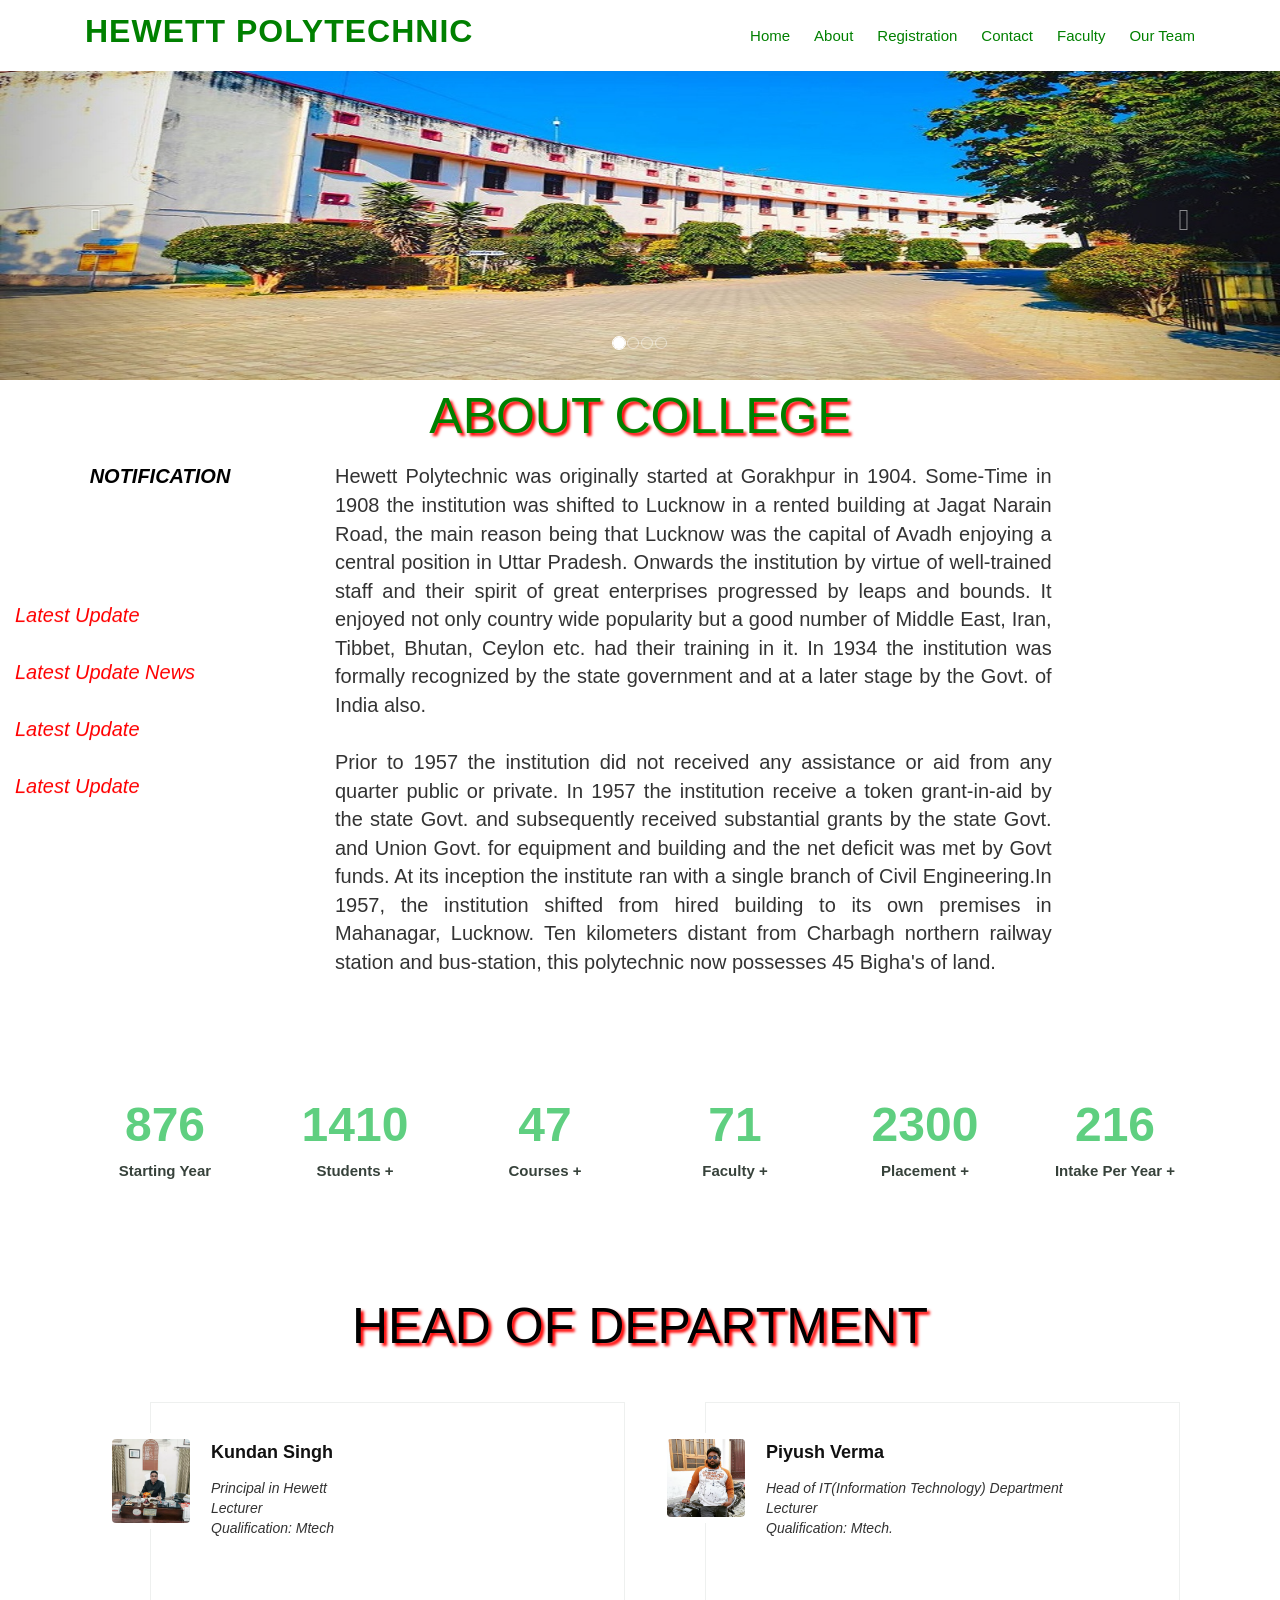
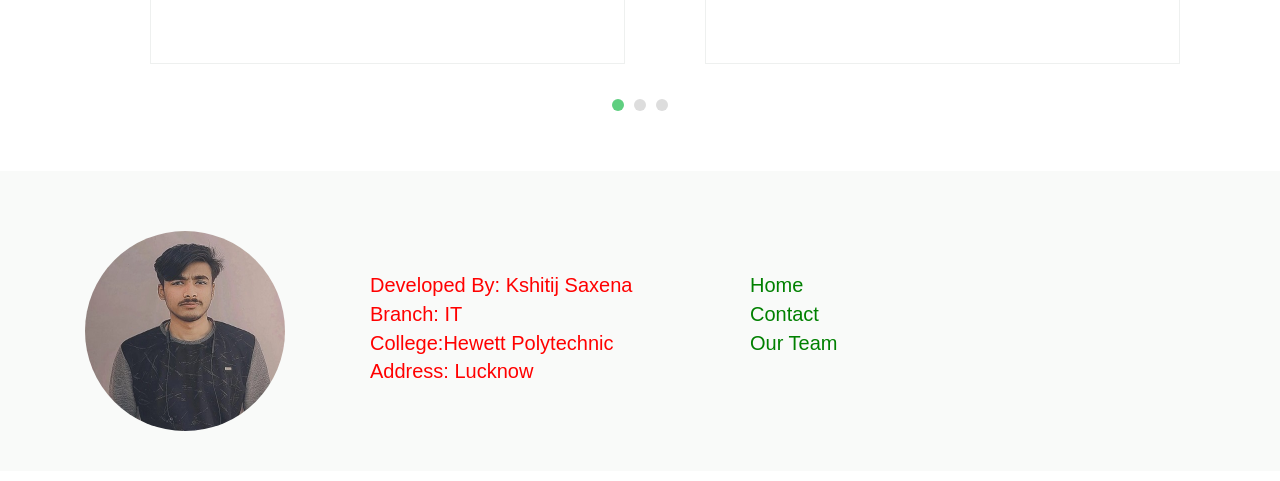
==== index.html @ b5ed18e4 "Rename Index.htm to index.html" ====
<html>
<head>
<link href="css/bootstrap.min.css" rel="stylesheet">
<link href="css/owl.carousel.min.css" rel="stylesheet">
<link href="css/aos.css" rel="stylesheet">
<link href="css/style.css" rel="stylesheet">
<link href="assets/vendor/icofont/icofont.min.css" rel="stylesheet">
<link href="boot3/bootstrap.min.css" rel="stylesheet">
<script src="boot3/jquery.js"></script>
<script src="boot3/bootstrap.min.js"></script>
<link href="boot3/font-awesome.min.css" rel="stylesheet">
</head>

<body>
<header id="header" class="fixed-top">
<div class="container d-flex">
<h1 class="logo mr-auto"><a href="#"> HEWETT POLYTECHNIC </a></h1>
<nav class="nav-menu d-none d-lg-block">
<ul>
<li><a href="Index.htm"> Home </a></li>
<li><a href="About.htm"> About </a></li>
<li><a href="Registration.htm"> Registration </a></li>
<li><a href="Contact.htm"> Contact </a></li>
<li><a href="Faculty.htm"> Faculty </a></li>
<li><a href="Our Team.html"> Our Team </a></li>
</ul>
</nav>
</div>
</header>

<section>
<div class="container-fluid">
<div class="row">
<div id="slide1" class="carousel slide" data-ride="carousel">
<ol class="carousel-indicators">
<li data-target="#slide1" data-slide-to="0" class="active"></li>
<li data-target="#slide1" data-slide-to="1"></li>
<li data-target="#slide1" data-slide-to="2"></li>
<li data-target="#slide1" data-slide-to="3	"></li>
</ol>
<div class="carousel-inner">
<div class="item active">
<img src="Slider/A.jpg" width="100%">
</div>
<div class="item">
<img src="Slider/HH.jpg" width="100%">
</div>

<div class="item">
<img src="Slider/CL.jpg" width="100%">
</div>
<div class="item">

<img src="Slider/CAD.jpg" width="100%">
</div>
</div>
<a class="left carousel-control" href="#slide1" role="button" data-slide="prev">
<span class="glyphicon glyphicon-chevron-left"></span>
<span class="sr-only"> Previous </span>
</a>
<a class="right carousel-control" href="#slide1" role="button" data-slide="next">
<span class="glyphicon glyphicon-chevron-right"></span>
<span class="sr-only"> Next </span>
</a>
</div>
</div>
<div class="row" style="">
<div class="col-md-4"></div>
<div class="col-md-4">
</div>
<div class="col-md-4"></div>
</div>

<p style="color:green; text-align:center; text-shadow:3px 3px 3px red; font-size:50px;">
ABOUT COLLEGE
</p>
<div class="row" style="min-height:500px">
<div class="col-md-3">
<p style="font-size:20px; color:black; text-align:center;">
<i><b>
NOTIFICATION
</b></i>
</p>
<marquee scrollamount="15" behaviour="alternate" direction="up" height="500px" onmouseover="stop()" onmouseout="start()">
<i style="font-size:20px; color:red;">Latest Update<br><br>Latest Update News<br><br>Latest Update<br><br>Latest Update</i>
</marquee>
</div>
<div class="col-md-7">
<p style="font-size:20px; text-align:justify;">
Hewett Polytechnic was originally started at Gorakhpur in 1904. Some-Time in 1908 the institution was shifted to Lucknow in a rented building at Jagat Narain Road, the main reason being that Lucknow was the capital of Avadh enjoying a central position in Uttar Pradesh. Onwards the institution by virtue of well-trained staff and their spirit of great enterprises progressed by leaps and bounds. It enjoyed not only country wide popularity but a good number of Middle East, Iran, Tibbet, Bhutan, Ceylon etc. had their training in it. In 1934 the institution was formally recognized by the state government and at a later stage by the Govt. of India also.
<br>
<br>
Prior to 1957 the institution did not received any assistance or aid from any quarter public or private. In 1957 the institution receive a token grant-in-aid by the state Govt. and subsequently received substantial grants by the state Govt. and Union Govt. for equipment and building and the net deficit was met by Govt funds. At its inception the institute ran with a single branch of Civil Engineering.In 1957, the institution shifted from hired building to its own premises in Mahanagar, Lucknow. Ten kilometers distant from Charbagh northern railway station and bus-station, this polytechnic now possesses 45 Bigha's of land.
<br>

</p>
</div>
</div>
</section>

<section id="counts" class="counts">
<div class="container">
<div class="row counters" data-aos="zoom-in">

<div class="col-md-2 text-center">
<span data-toggle="counter-up"> 1904 </span>
<p> Starting Year</p>
</div>

<div class="col-md-2 text-center">
<span data-toggle="counter-up"> 3000 </span>
<p> Students +</p>
</div>

<div class="col-md-2 text-center">
<span data-toggle="counter-up"> 100 </span>
<p> Courses +</p>
</div>

<div class="col-md-2 text-center">
<span data-toggle="counter-up"> 150 </span>
<p> Faculty +</p>
</div>

<div class="col-md-2 text-center">
<span data-toggle="counter-up"> 5000 </span>
<p> Placement +</p>
</div>

<div class="col-md-2 text-center">
<span data-toggle="counter-up"> 470 </span>
<p> Intake Per Year +</p>
</div>

</div>
</div>
</section>



<section id="testimonials" class="testimonials">

<p style="font-size:20px; color:black; text-align:center; text-shadow:3px 3px 3px red; font-size:50px;">
HEAD OF DEPARTMENT
</p>



<div class="container" data-aos="fade-up">
<div class="owl-carousel testimonials-carousel" data-aos="zoom-in">

<div class="testimonial-wrap">
<div class="testimonial-item">
<img src="Teachers/Principal.jpg" class="testimonial-img">
<h3> Kundan Singh </h3>
<p> 
Principal in Hewett
<br>
Lecturer
<br>
Qualification: Mtech
</p>
</div>
</div>

<div class="testimonial-wrap">
<div class="testimonial-item">
<img src="Teachers/Piyush.jpg" class="testimonial-img">
<h3> Piyush Verma </h3>
<p> 
Head of IT(Information Technology) Department
<br>
Lecturer
<br>
Qualification: Mtech.
</p>
</div>
</div>

<div class="testimonial-wrap">
<div class="testimonial-item">
<img src="Teachers/DN.jpg" class="testimonial-img">
<h3> Devki Nandan Shukla </h3>
<p>
Lecturer
<br>
Qualification: BTech and Mtech.
</p>
</div>
</div>

<div class="testimonial-wrap">
<div class="testimonial-item">
<img src="Teachers/Namita.jpg" class="testimonial-img">
<h3> Namita Pandey</h3>
<p>
Incharge of Computer lab.
<br>
Lecturer
<br>
Qualification: M.Tech and B.Tech.
</p>
</div>
</div>

<div class="testimonial-wrap">
<div class="testimonial-item">
<img src="Teachers/Sabrin.jpg" class="testimonial-img">
<h3> Sabrin Jahan</h3>
<p>
Lecturer
<br>
Qualification: M.Tech,B.Tech and Diploma.
</p>
</div>
</div>

</div>
</div>
</section>

<footer id="footer" data-aos="zoom-in">
<div class="footer-top">
<div class="container">
<div class="row">
<div class="col-md-3">
<img src="Team Images/Kshitij.jpg" height="200px" width="200px" style="border-radius:50%;">
</div>
<div class="col-md-4">
<br>
<br>
<p style="font-size:20px; color:red;">Developed By: Kshitij Saxena <br> Branch: IT <br> College:Hewett Polytechnic<br> Address: Lucknow 
</p>
</div>
<div class="col-md-2">
<br>
<br>
<a href="#" style="color:green; font-size:20px; text-decoration:none"> Home </a>
<br>
<a href="#" style="color:green; font-size:20px; text-decoration:none"> Contact </a>
<br>
<a href="#" style="color:green; font-size:20px; text-decoration:none"> Our Team </a>
<br>
</div>
<div class="col-md-3" style="margin-top:-40px">
<iframe src="https://www.google.com/maps/embed?pb=!1m18!1m12!1m3!1d3558.6017548002037!2d80.95965891504432!3d26.884391133139758!2m3!1f0!2f0!3f0!3m2!1i1024!2i768!4f13.1!3m3!1m2!1s0x399957d8b7c0a8e5%3A0x3e13a459b34665ca!2sHewett%20Polytechnic!5e0!3m2!1sen!2sin!4v1650565121871!5m2!1sen!2sin" width="100%" height="250px" style="border:0;" allowfullscreen="" loading="lazy" referrerpolicy="no-referrer-when-downgrade"></iframe>
</div>
</div>
</div>
</div>
</footer>



<div class="container d-flex">
<div class="row" style="min-height:10px">
</div>
</div>

<script src="js/jquery.min.js"></script>
<script src="js/jquery.waypoints.min.js"></script>
<script src="js/counterup.min.js"></script>
<script src="js/owl.carousel.min.js"></script>
<script src="js/aos.js"></script>
<script src="js/main.js"></script>
</body>
</html>
---- css/style.css ----
/**
* Template Name: Mentor - v2.1.0
* Template URL: https://bootstrapmade.com/mentor-free-education-bootstrap-theme/
* Author: BootstrapMade.com
* License: https://bootstrapmade.com/license/
*/

/*--------------------------------------------------------------
# General
--------------------------------------------------------------*/
body {
  font-family: "Open Sans", sans-serif;
  color: #444444;
}

a {
  color: green;
}

a:hover {
  color: #86db9f;
  text-decoration: none;
}

h1, h2, h3, h4, h5, h6 {
  font-family: "Raleway", sans-serif;
}

/*--------------------------------------------------------------
# Back to top button
--------------------------------------------------------------*/
.back-to-top {
  position: fixed;
  display: none;
  right: 15px;
  bottom: 15px;
  z-index: 99999;
}

.back-to-top i {
  display: flex;
  align-items: center;
  justify-content: center;
  font-size: 24px;
  width: 40px;
  height: 40px;
  border-radius: 50px;
  background: #5fcf80;
  color: #fff;
  transition: all 0.4s;
}

.back-to-top i:hover {
  background: #3ac162;
  color: #fff;
}

/*--------------------------------------------------------------
# Preloader
--------------------------------------------------------------*/
#preloader {
  position: fixed;
  top: 0;
  left: 0;
  right: 0;
  bottom: 0;
  z-index: 9999;
  overflow: hidden;
  background: #fff;
}

#preloader:before {
  content: "";
  position: fixed;
  top: calc(50% - 30px);
  left: calc(50% - 30px);
  border: 6px solid #5fcf80;
  border-top-color: #fff;
  border-bottom-color: #fff;
  border-radius: 50%;
  width: 60px;
  height: 60px;
  -webkit-animation: animate-preloader 1s linear infinite;
  animation: animate-preloader 1s linear infinite;
}

@-webkit-keyframes animate-preloader {
  0% {
    transform: rotate(0deg);
  }
  100% {
    transform: rotate(360deg);
  }
}

@keyframes animate-preloader {
  0% {
    transform: rotate(0deg);
  }
  100% {
    transform: rotate(360deg);
  }
}

/*--------------------------------------------------------------
# Disable aos animation delay on mobile devices
--------------------------------------------------------------*/
@media screen and (max-width: 768px) {
  [data-aos-delay] {
    transition-delay: 0 !important;
  }
}

/*--------------------------------------------------------------
# Header
--------------------------------------------------------------*/
#header {
  background: #fff;
  transition: all 0.5s;
  z-index: 997;
  padding: 15px 0;
  box-shadow: 0px 0 18px rgba(55, 66, 59, 0.08);
}

#header .logo {
  font-size: 32px;
  margin: 0;
  padding: 0;
  line-height: 1;
  font-weight: 600;
  letter-spacing: 1px;
  text-transform: uppercase;
  font-family: "Poppins", sans-serif;
}

#header .logo a {
  color: green;
}

#header .logo img {
  max-height: 40px;
}

@media (max-width: 992px) {
  #header .logo {
    font-size: 28px;
  }
}

/*--------------------------------------------------------------
# Navigation Menu
--------------------------------------------------------------*/
/* Desktop Navigation */
.nav-menu ul {
  margin: 0;
  padding: 0;
  list-style: none;
}

.nav-menu > ul {
  display: flex;
}

.nav-menu > ul > li {
  position: relative;
  white-space: nowrap;
  padding: 10px 0 10px 24px;
}

.nav-menu a {
  display: block;
  position: relative;
  color: green;
  transition: 0.3s;
  font-size: 15px;
  font-family: "Poppins", sans-serif;
  font-weight: 500;
}

.nav-menu a:hover, .nav-menu .active > a, .nav-menu li:hover > a {
  color: #5fcf80;
}

.nav-menu .drop-down ul {
  display: block;
  position: absolute;
  left: 24px;
  top: calc(100% + 30px);
  z-index: 99;
  opacity: 0;
  visibility: hidden;
  padding: 10px 0;
  background: #fff;
  box-shadow: 0px 0px 30px rgba(127, 137, 161, 0.25);
  transition: 0.3s;
  border-radius: 4px;
}

.nav-menu .drop-down:hover > ul {
  opacity: 1;
  top: 100%;
  visibility: visible;
}

.nav-menu .drop-down li {
  min-width: 180px;
  position: relative;
}

.nav-menu .drop-down ul a {
  padding: 10px 20px;
  font-size: 14px;
  font-weight: 500;
  text-transform: none;
  color: #37423b;
}

.nav-menu .drop-down ul a:hover, .nav-menu .drop-down ul .active > a, .nav-menu .drop-down ul li:hover > a {
  color: #5fcf80;
}

.nav-menu .drop-down > a:after {
  content: "\ea99";
  font-family: IcoFont;
  padding-left: 5px;
}

.nav-menu .drop-down .drop-down ul {
  top: 0;
  left: calc(100% - 30px);
}

.nav-menu .drop-down .drop-down:hover > ul {
  opacity: 1;
  top: 0;
  left: 100%;
}

.nav-menu .drop-down .drop-down > a {
  padding-right: 35px;
}

.nav-menu .drop-down .drop-down > a:after {
  content: "\eaa0";
  font-family: IcoFont;
  position: absolute;
  right: 15px;
}

@media (max-width: 1366px) {
  .nav-menu .drop-down .drop-down ul {
    left: -90%;
  }
  .nav-menu .drop-down .drop-down:hover > ul {
    left: -100%;
  }
  .nav-menu .drop-down .drop-down > a:after {
    content: "\ea9d";
  }
}

/* Get Startet Button */
.get-started-btn {
  margin-left: 22px;
  background: #5fcf80;
  color: #fff;
  border-radius: 50px;
  padding: 8px 25px;
  white-space: nowrap;
  transition: 0.3s;
  font-size: 14px;
  display: inline-block;
}

.get-started-btn:hover {
  background: #3ac162;
  color: #fff;
}

@media (max-width: 768px) {
  .get-started-btn {
    margin: 0 48px 0 0;
    padding: 6px 18px;
  }
}

/* Mobile Navigation */
.mobile-nav-toggle {
  position: fixed;
  top: 17px;
  right: 15px;
  z-index: 9998;
  border: 0;
  background: none;
  font-size: 24px;
  transition: all 0.4s;
  outline: none !important;
  line-height: 1;
  cursor: pointer;
  text-align: right;
}

.mobile-nav-toggle i {
  color: #37423b;
}

.mobile-nav {
  position: fixed;
  top: 55px;
  right: 15px;
  bottom: 15px;
  left: 15px;
  z-index: 9999;
  overflow-y: auto;
  background: #fff;
  transition: ease-in-out 0.2s;
  opacity: 0;
  visibility: hidden;
  border-radius: 10px;
  padding: 10px 0;
}

.mobile-nav * {
  margin: 0;
  padding: 0;
  list-style: none;
}

.mobile-nav a {
  display: block;
  position: relative;
  color: #37423b;
  padding: 10px 20px;
  font-weight: 500;
  outline: none;
}

.mobile-nav a:hover, .mobile-nav .active > a, .mobile-nav li:hover > a {
  color: #5fcf80;
  text-decoration: none;
}

.mobile-nav .drop-down > a:after {
  content: "\ea99";
  font-family: IcoFont;
  padding-left: 10px;
  position: absolute;
  right: 15px;
}

.mobile-nav .active.drop-down > a:after {
  content: "\eaa1";
}

.mobile-nav .drop-down > a {
  padding-right: 35px;
}

.mobile-nav .drop-down ul {
  display: none;
  overflow: hidden;
}

.mobile-nav .drop-down li {
  padding-left: 20px;
}

.mobile-nav-overly {
  width: 100%;
  height: 100%;
  z-index: 9997;
  top: 0;
  left: 0;
  position: fixed;
  background: rgba(32, 38, 34, 0.6);
  overflow: hidden;
  display: none;
  transition: ease-in-out 0.2s;
}

.mobile-nav-active {
  overflow: hidden;
}

.mobile-nav-active .mobile-nav {
  opacity: 1;
  visibility: visible;
}

.mobile-nav-active .mobile-nav-toggle i {
  color: #fff;
}

/*--------------------------------------------------------------
# Hero Section
--------------------------------------------------------------*/
#hero {
  width: 100%;
  height: 80vh;
  background: url("../img/hero-bg.jpg") top center;
  background-size: cover;
  position: relative;
}

#hero:before {
  content: "";
  background: rgba(0, 0, 0, 0.4);
  position: absolute;
  bottom: 0;
  top: 0;
  left: 0;
  right: 0;
}

#hero .container {
  padding-top: 72px;
}

@media (max-width: 992px) {
  #hero .container {
    padding-top: 62px;
  }
}

#hero h1 {
  margin: 0;
  font-size: 48px;
  font-weight: 700;
  line-height: 56px;
  color: #fff;
  font-family: "Poppins", sans-serif;
}

#hero h2 {
  color: #eee;
  margin: 10px 0 0 0;
  font-size: 24px;
}

#hero .btn-get-started {
  font-family: "Raleway", sans-serif;
  font-weight: 500;
  font-size: 15px;
  letter-spacing: 1px;
  display: inline-block;
  padding: 10px 35px;
  border-radius: 50px;
  transition: 0.5s;
  margin-top: 30px;
  border: 2px solid #fff;
  color: #fff;
}

#hero .btn-get-started:hover {
  background: #5fcf80;
  border: 2px solid #5fcf80;
}

@media (min-width: 1024px) {
  #hero {
    background-attachment: fixed;
  }
}

@media (max-width: 768px) {
  #hero {
    height: 100vh;
  }
  #hero h1 {
    font-size: 28px;
    line-height: 36px;
  }
  #hero h2 {
    font-size: 18px;
    line-height: 24px;
  }
}

/*--------------------------------------------------------------
# Sections General
--------------------------------------------------------------*/
section {
  padding: 60px 0;
  overflow: hidden;
}

.section-bg {
  background-color: #f6f7f6;
}

.section-title {
  padding-bottom: 40px;
}

.section-title h2 {
  font-size: 14px;
  font-weight: 500;
  padding: 0;
  line-height: 1px;
  margin: 0 0 5px 0;
  letter-spacing: 2px;
  text-transform: uppercase;
  color: #aaaaaa;
  font-family: "Poppins", sans-serif;
}

.section-title h2::after {
  content: "";
  width: 120px;
  height: 1px;
  display: inline-block;
  background: #9ae1af;
  margin: 4px 10px;
}

.section-title p {
  margin: 0;
  margin: 0;
  font-size: 36px;
  font-weight: 700;
  text-transform: uppercase;
  font-family: "Poppins", sans-serif;
  color: #37423b;
}

.breadcrumbs {
  margin-top: 73px;
  text-align: center;
  background: #5fcf80;
  padding: 30px 0;
  color: #fff;
}

@media (max-width: 992px) {
  .breadcrumbs {
    margin-top: 63px;
  }
}

.breadcrumbs h2 {
  font-size: 32px;
  font-weight: 500;
}

.breadcrumbs p {
  font-size: 14px;
  margin-bottom: 0;
}

/*--------------------------------------------------------------
# About
--------------------------------------------------------------*/
.about .content h3 {
  font-weight: 600;
  font-size: 26px;
}

.about .content ul {
  list-style: none;
  padding: 0;
}

.about .content ul li {
  padding-bottom: 10px;
}

.about .content ul i {
  font-size: 20px;
  padding-right: 4px;
  color: #5fcf80;
}

.about .content .learn-more-btn {
  background: #5fcf80;
  color: #fff;
  border-radius: 50px;
  padding: 8px 25px 9px 25px;
  white-space: nowrap;
  transition: 0.3s;
  font-size: 14px;
  display: inline-block;
}

.about .content .learn-more-btn:hover {
  background: #3ac162;
  color: #fff;
}

@media (max-width: 768px) {
  .about .content .learn-more-btn {
    margin: 0 48px 0 0;
    padding: 6px 18px;
  }
}

/*--------------------------------------------------------------
# Counts
--------------------------------------------------------------*/
.counts {
  padding: 30px 0;
}

.counts .counters span {
  font-size: 48px;
  display: block;
  color: #5fcf80;
  font-weight: 700;
}

.counts .counters p {
  padding: 0;
  margin: 0 0 20px 0;
  font-family: "Raleway", sans-serif;
  font-size: 15px;
  font-weight: 600;
  color: #37423b;
}

/*--------------------------------------------------------------
# Why Us
--------------------------------------------------------------*/
.why-us .content {
  padding: 30px;
  background: #5fcf80;
  border-radius: 4px;
  color: #fff;
}

.why-us .content h3 {
  font-weight: 700;
  font-size: 34px;
  margin-bottom: 30px;
}

.why-us .content p {
  margin-bottom: 30px;
}

.why-us .content .more-btn {
  display: inline-block;
  background: rgba(255, 255, 255, 0.2);
  padding: 6px 30px 8px 30px;
  color: #fff;
  border-radius: 50px;
  transition: all ease-in-out 0.4s;
}

.why-us .content .more-btn i {
  font-size: 14px;
}

.why-us .content .more-btn:hover {
  color: #5fcf80;
  background: #fff;
}

.why-us .icon-boxes .icon-box {
  text-align: center;
  background: #fff;
  padding: 40px 30px;
  width: 100%;
  border: 1px solid #eef0ef;
}

.why-us .icon-boxes .icon-box i {
  font-size: 32px;
  padding: 18px;
  color: #5fcf80;
  margin-bottom: 30px;
  background: #ecf9f0;
  border-radius: 50px;
}

.why-us .icon-boxes .icon-box h4 {
  font-size: 20px;
  font-weight: 700;
  margin: 0 0 30px 0;
}

.why-us .icon-boxes .icon-box p {
  font-size: 15px;
  color: #848484;
}

/*--------------------------------------------------------------
# Features
--------------------------------------------------------------*/
.features {
  padding-top: 0px;
}

.features .icon-box {
  display: flex;
  align-items: center;
  padding: 20px;
  transition: 0.3s;
  border: 1px solid #eef0ef;
}

.features .icon-box i {
  font-size: 32px;
  padding-right: 10px;
  line-height: 1;
}

.features .icon-box h3 {
  font-weight: 700;
  margin: 0;
  padding: 0;
  line-height: 1;
  font-size: 16px;
}

.features .icon-box h3 a {
  color: #37423b;
  transition: 0.3s;
}

.features .icon-box:hover {
  border-color: #5fcf80;
}

.features .icon-box:hover h3 a {
  color: #5fcf80;
}

/*--------------------------------------------------------------
# Courses
--------------------------------------------------------------*/
.courses .course-item {
  border-radius: 5px;
  border: 1px solid #eef0ef;
}

.courses .course-content {
  padding: 15px;
}

.courses .course-content h3 {
  font-weight: 700;
  font-size: 20px;
}

.courses .course-content h3 a {
  color: #37423b;
  transition: 0.3s;
}

.courses .course-content h3 a:hover {
  color: #5fcf80;
}

.courses .course-content p {
  font-size: 14px;
  color: #777777;
}

.courses .course-content h4 {
  font-size: 14px;
  background: #5fcf80;
  padding: 7px 14px;
  color: #fff;
  margin: 0;
}

.courses .course-content .price {
  margin: 0;
  font-weight: 700;
  font-size: 18px;
  color: #37423b;
}

.courses .trainer {
  padding-top: 15px;
  border-top: 1px solid #eef0ef;
}

.courses .trainer .trainer-profile img {
  max-width: 50px;
  border-radius: 50px;
}

.courses .trainer .trainer-profile span {
  padding-left: 10px;
  font-weight: 600;
  font-size: 16px;
  color: #5a6c60;
}

.courses .trainer .trainer-rank {
  font-size: 18px;
  color: #657a6d;
}

/*--------------------------------------------------------------
# Trainers
--------------------------------------------------------------*/
.trainers .member {
  text-align: center;
  margin-bottom: 20px;
  background: #fff;
  border: 1px solid #eef0ef;
}

.trainers .member img {
  margin: -1px -1px 30px -1px;
}

.trainers .member .member-content {
  padding: 0 20px 30px 20px;
}

.trainers .member h4 {
  font-weight: 700;
  margin-bottom: 2px;
  font-size: 18px;
}

.trainers .member span {
  font-style: italic;
  display: block;
  font-size: 13px;
}

.trainers .member p {
  padding-top: 10px;
  font-size: 14px;
  font-style: italic;
  color: #aaaaaa;
}

.trainers .member .social {
  margin-top: 15px;
}

.trainers .member .social a {
  color: #7e9486;
  transition: 0.3s;
}

.trainers .member .social a:hover {
  color: #5fcf80;
}

.trainers .member .social i {
  font-size: 18px;
  margin: 0 2px;
}

/*--------------------------------------------------------------
# Testimonials
--------------------------------------------------------------*/
.testimonials .testimonial-wrap {
  padding-left: 50px;
}

.testimonials .testimonial-item {
  box-sizing: content-box;
  padding: 30px 30px 30px 60px;
  margin: 30px 15px;
  min-height: 200px;
  border: 1px solid #eef0ef;
  position: relative;
  background: #fff;
}

.testimonials .testimonial-item .testimonial-img {
  width: 90px;
  border-radius: 10px;
  border: 6px solid #fff;
  position: absolute;
  left: -45px;
}

.testimonials .testimonial-item h3 {
  font-size: 18px;
  font-weight: bold;
  margin: 10px 0 5px 0;
  color: #111;
}

.testimonials .testimonial-item h4 {
  font-size: 14px;
  color: #999;
  margin: 0;
}

.testimonials .testimonial-item .quote-icon-left, .testimonials .testimonial-item .quote-icon-right {
  color: #c1ecce;
  font-size: 26px;
}

.testimonials .testimonial-item .quote-icon-left {
  display: inline-block;
  left: -5px;
  position: relative;
}

.testimonials .testimonial-item .quote-icon-right {
  display: inline-block;
  right: -5px;
  position: relative;
  top: 10px;
}

.testimonials .testimonial-item p {
  font-style: italic;
  margin: 15px auto 15px auto;
}

.testimonials .owl-nav, .testimonials .owl-dots {
  margin-top: 5px;
  text-align: center;
}

.testimonials .owl-dot {
  display: inline-block;
  margin: 0 5px;
  width: 12px;
  height: 12px;
  border-radius: 50%;
  background-color: #ddd !important;
}

.testimonials .owl-dot.active {
  background-color: #5fcf80 !important;
}

@media (max-width: 767px) {
  .testimonials .testimonial-wrap {
    padding-left: 0;
  }
  .testimonials .testimonial-item {
    padding: 30px;
    margin: 15px;
  }
  .testimonials .testimonial-item .testimonial-img {
    position: static;
    left: auto;
  }
}

/*--------------------------------------------------------------
# Cource Details
--------------------------------------------------------------*/
.course-details h3 {
  font-size: 24px;
  margin: 30px 0 15px 0;
  font-weight: 700;
  position: relative;
  padding-bottom: 10px;
}

.course-details h3:before {
  content: '';
  position: absolute;
  display: block;
  width: 100%;
  height: 1px;
  background: #eef0ef;
  bottom: 0;
  left: 0;
}

.course-details h3:after {
  content: '';
  position: absolute;
  display: block;
  width: 60px;
  height: 1px;
  background: #5fcf80;
  bottom: 0;
  left: 0;
}

.course-details .course-info {
  background: #f6f7f6;
  padding: 10px 15px;
  margin-bottom: 15px;
}

.course-details .course-info h5 {
  font-weight: 400;
  font-size: 16px;
  margin: 0;
  font-family: "Poppins", sans-serif;
}

.course-details .course-info p {
  margin: 0;
  font-weight: 600;
}

.course-details .course-info a {
  color: #657a6d;
}

/*--------------------------------------------------------------
# Cource Details Tabs
--------------------------------------------------------------*/
.cource-details-tabs {
  overflow: hidden;
  padding-top: 0;
}

.cource-details-tabs .nav-tabs {
  border: 0;
}

.cource-details-tabs .nav-link {
  border: 0;
  padding: 12px 15px 12px 0;
  transition: 0.3s;
  color: #37423b;
  border-radius: 0;
  border-right: 2px solid #e2e7e4;
  font-weight: 600;
  font-size: 15px;
}

.cource-details-tabs .nav-link:hover {
  color: #5fcf80;
}

.cource-details-tabs .nav-link.active {
  color: #5fcf80;
  border-color: #5fcf80;
}

.cource-details-tabs .tab-pane.active {
  -webkit-animation: fadeIn 0.5s ease-out;
  animation: fadeIn 0.5s ease-out;
}

.cource-details-tabs .details h3 {
  font-size: 26px;
  font-weight: 600;
  margin-bottom: 20px;
  color: #37423b;
}

.cource-details-tabs .details p {
  color: #777777;
}

.cource-details-tabs .details p:last-child {
  margin-bottom: 0;
}

@media (max-width: 992px) {
  .cource-details-tabs .nav-link {
    border: 0;
    padding: 15px;
  }
  .cource-details-tabs .nav-link.active {
    color: #fff;
    background: #5fcf80;
  }
}

/*--------------------------------------------------------------
# Events
--------------------------------------------------------------*/
.events .card {
  border: 0;
  padding: 0 30px;
  margin-bottom: 60px;
  position: relative;
}

.events .card-img {
  width: calc(100% + 60px);
  margin-left: -30px;
  overflow: hidden;
  z-index: 9;
  border-radius: 0;
}

.events .card-img img {
  max-width: 100%;
  transition: all 0.3s ease-in-out;
}

.events .card-body {
  z-index: 10;
  background: #fff;
  border-top: 4px solid #fff;
  padding: 30px;
  box-shadow: 0px 2px 15px rgba(0, 0, 0, 0.1);
  margin-top: -60px;
  transition: 0.3s;
}

.events .card-title {
  font-weight: 700;
  text-align: center;
  margin-bottom: 20px;
}

.events .card-title a {
  color: #37423b;
  transition: 0.3s;
}

.events .card-text {
  color: #5e5e5e;
}

.events .read-more a {
  color: #777777;
  text-transform: uppercase;
  font-weight: 600;
  font-size: 12px;
  transition: 0.3s;
}

.events .read-more a:hover {
  color: #5fcf80;
}

.events .card:hover img {
  transform: scale(1.1);
}

.events .card:hover .card-body {
  border-color: #5fcf80;
}

.events .card:hover .card-body .card-title a {
  color: #5fcf80;
}

/*--------------------------------------------------------------
# Pricing
--------------------------------------------------------------*/
.pricing .box {
  padding: 20px;
  background: #fff;
  text-align: center;
  border: 1px solid #eef0ef;
  border-radius: 0;
  position: relative;
  overflow: hidden;
}

.pricing h3 {
  font-weight: 400;
  margin: -20px -20px 20px -20px;
  padding: 20px 15px;
  font-size: 16px;
  font-weight: 600;
  color: #777777;
  background: #f8f8f8;
}

.pricing h4 {
  font-size: 36px;
  color: #5fcf80;
  font-weight: 600;
  font-family: "Poppins", sans-serif;
  margin-bottom: 20px;
}

.pricing h4 sup {
  font-size: 20px;
  top: -15px;
  left: -3px;
}

.pricing h4 span {
  color: #bababa;
  font-size: 16px;
  font-weight: 300;
}

.pricing ul {
  padding: 0;
  list-style: none;
  color: #444444;
  text-align: center;
  line-height: 20px;
  font-size: 14px;
}

.pricing ul li {
  padding-bottom: 16px;
}

.pricing ul i {
  color: #5fcf80;
  font-size: 18px;
  padding-right: 4px;
}

.pricing ul .na {
  color: #ccc;
  text-decoration: line-through;
}

.pricing .btn-wrap {
  margin: 20px -20px -20px -20px;
  padding: 20px 15px;
  background: #f8f8f8;
  text-align: center;
}

.pricing .btn-buy {
  background: #5fcf80;
  display: inline-block;
  padding: 8px 35px;
  border-radius: 50px;
  color: #fff;
  transition: none;
  font-size: 14px;
  font-weight: 400;
  font-family: "Raleway", sans-serif;
  font-weight: 600;
  transition: 0.3s;
}

.pricing .btn-buy:hover {
  background: #3ac162;
}

.pricing .featured h3 {
  color: #fff;
  background: #5fcf80;
}

.pricing .advanced {
  width: 200px;
  position: absolute;
  top: 18px;
  right: -68px;
  transform: rotate(45deg);
  z-index: 1;
  font-size: 14px;
  padding: 1px 0 3px 0;
  background: #5fcf80;
  color: #fff;
}

/*--------------------------------------------------------------
# Contact
--------------------------------------------------------------*/
.contact {
  padding-top: 5px;
}

.contact .info {
  width: 100%;
  background: #fff;
}

.contact .info i {
  font-size: 20px;
  color: #5fcf80;
  float: left;
  width: 44px;
  height: 44px;
  background: #ecf9f0;
  display: flex;
  justify-content: center;
  align-items: center;
  border-radius: 50px;
  transition: all 0.3s ease-in-out;
}

.contact .info h4 {
  padding: 0 0 0 60px;
  font-size: 22px;
  font-weight: 600;
  margin-bottom: 5px;
  color: #37423b;
}

.contact .info p {
  padding: 0 0 0 60px;
  margin-bottom: 0;
  font-size: 14px;
  color: #657a6d;
}

.contact .info .email, .contact .info .phone {
  margin-top: 40px;
}

.contact .info .email:hover i, .contact .info .address:hover i, .contact .info .phone:hover i {
  background: #5fcf80;
  color: #fff;
}

.contact .php-email-form {
  width: 100%;
  background: #fff;
}

.contact .php-email-form .form-group {
  padding-bottom: 8px;
}

.contact .php-email-form .validate {
  display: none;
  color: red;
  margin: 0 0 15px 0;
  font-weight: 400;
  font-size: 13px;
}

.contact .php-email-form .error-message {
  display: none;
  color: #fff;
  background: #ed3c0d;
  text-align: left;
  padding: 15px;
  font-weight: 600;
}

.contact .php-email-form .error-message br + br {
  margin-top: 25px;
}

.contact .php-email-form .sent-message {
  display: none;
  color: #fff;
  background: #18d26e;
  text-align: center;
  padding: 15px;
  font-weight: 600;
}

.contact .php-email-form .loading {
  display: none;
  background: #fff;
  text-align: center;
  padding: 15px;
}

.contact .php-email-form .loading:before {
  content: "";
  display: inline-block;
  border-radius: 50%;
  width: 24px;
  height: 24px;
  margin: 0 10px -6px 0;
  border: 3px solid #18d26e;
  border-top-color: #eee;
  -webkit-animation: animate-loading 1s linear infinite;
  animation: animate-loading 1s linear infinite;
}

.contact .php-email-form input, .contact .php-email-form textarea {
  border-radius: 4px;
  box-shadow: none;
  font-size: 14px;
}

.contact .php-email-form input:focus, .contact .php-email-form textarea:focus {
  border-color: #5fcf80;
}

.contact .php-email-form input {
  height: 44px;
}

.contact .php-email-form textarea {
  padding: 10px 12px;
}

.contact .php-email-form button[type="submit"] {
  background: #5fcf80;
  border: 0;
  padding: 10px 35px;
  color: #fff;
  transition: 0.4s;
  border-radius: 50px;
}

.contact .php-email-form button[type="submit"]:hover {
  background: #3ac162;
}

@-webkit-keyframes animate-loading {
  0% {
    transform: rotate(0deg);
  }
  100% {
    transform: rotate(360deg);
  }
}

@keyframes animate-loading {
  0% {
    transform: rotate(0deg);
  }
  100% {
    transform: rotate(360deg);
  }
}

/*--------------------------------------------------------------
# Footer
--------------------------------------------------------------*/
#footer {
  color: #37423b;
  font-size: 14px;
  background: #eef0ef;
}

#footer .footer-top {
  padding: 60px 0 30px 0;
  background: #f9faf9;
}

#footer .footer-top .footer-contact {
  margin-bottom: 30px;
}

#footer .footer-top .footer-contact h4 {
  font-size: 22px;
  margin: 0 0 30px 0;
  padding: 2px 0 2px 0;
  line-height: 1;
  font-weight: 700;
}

#footer .footer-top .footer-contact p {
  font-size: 14px;
  line-height: 24px;
  margin-bottom: 0;
  font-family: "Raleway", sans-serif;
  color: #777777;
}

#footer .footer-top h4 {
  font-size: 16px;
  font-weight: bold;
  color: #444444;
  position: relative;
  padding-bottom: 12px;
}

#footer .footer-top .footer-links {
  margin-bottom: 30px;
}

#footer .footer-top .footer-links ul {
  list-style: none;
  padding: 0;
  margin: 0;
}

#footer .footer-top .footer-links ul i {
  padding-right: 2px;
  color: #5fcf80;
  font-size: 18px;
  line-height: 1;
}

#footer .footer-top .footer-links ul li {
  padding: 10px 0;
  display: flex;
  align-items: center;
}

#footer .footer-top .footer-links ul li:first-child {
  padding-top: 0;
}

#footer .footer-top .footer-links ul a {
  color: #777777;
  transition: 0.3s;
  display: inline-block;
  line-height: 1;
}

#footer .footer-top .footer-links ul a:hover {
  text-decoration: none;
  color: #5fcf80;
}

#footer .footer-newsletter {
  font-size: 15px;
}

#footer .footer-newsletter h4 {
  font-size: 16px;
  font-weight: bold;
  color: #444444;
  position: relative;
  padding-bottom: 12px;
}

#footer .footer-newsletter form {
  margin-top: 30px;
  background: #fff;
  padding: 6px 10px;
  position: relative;
  border-radius: 50px;
  text-align: left;
  border: 1px solid #e0e5e2;
}

#footer .footer-newsletter form input[type="email"] {
  border: 0;
  padding: 4px 8px;
  width: calc(100% - 100px);
}

#footer .footer-newsletter form input[type="submit"] {
  position: absolute;
  top: -1px;
  right: -1px;
  bottom: -1px;
  border: 0;
  background: none;
  font-size: 16px;
  padding: 0 20px 2px 20px;
  background: #5fcf80;
  color: #fff;
  transition: 0.3s;
  border-radius: 50px;
  box-shadow: 0px 2px 15px rgba(0, 0, 0, 0.1);
}

#footer .footer-newsletter form input[type="submit"]:hover {
  background: #3ac162;
}

#footer .credits {
  padding-top: 5px;
  font-size: 13px;
}

#footer .credits a {
  color: #3ac162;
  transition: 0.3s;
}

#footer .credits a:hover {
  color: #5fcf80;
}

#footer .social-links a {
  font-size: 18px;
  display: inline-block;
  background: #5fcf80;
  color: #fff;
  line-height: 1;
  padding: 8px 0;
  margin-right: 4px;
  border-radius: 50%;
  text-align: center;
  width: 36px;
  height: 36px;
  transition: 0.3s;
}

#footer .social-links a:hover {
  background: #3ac162;
  color: #fff;
  text-decoration: none;
}
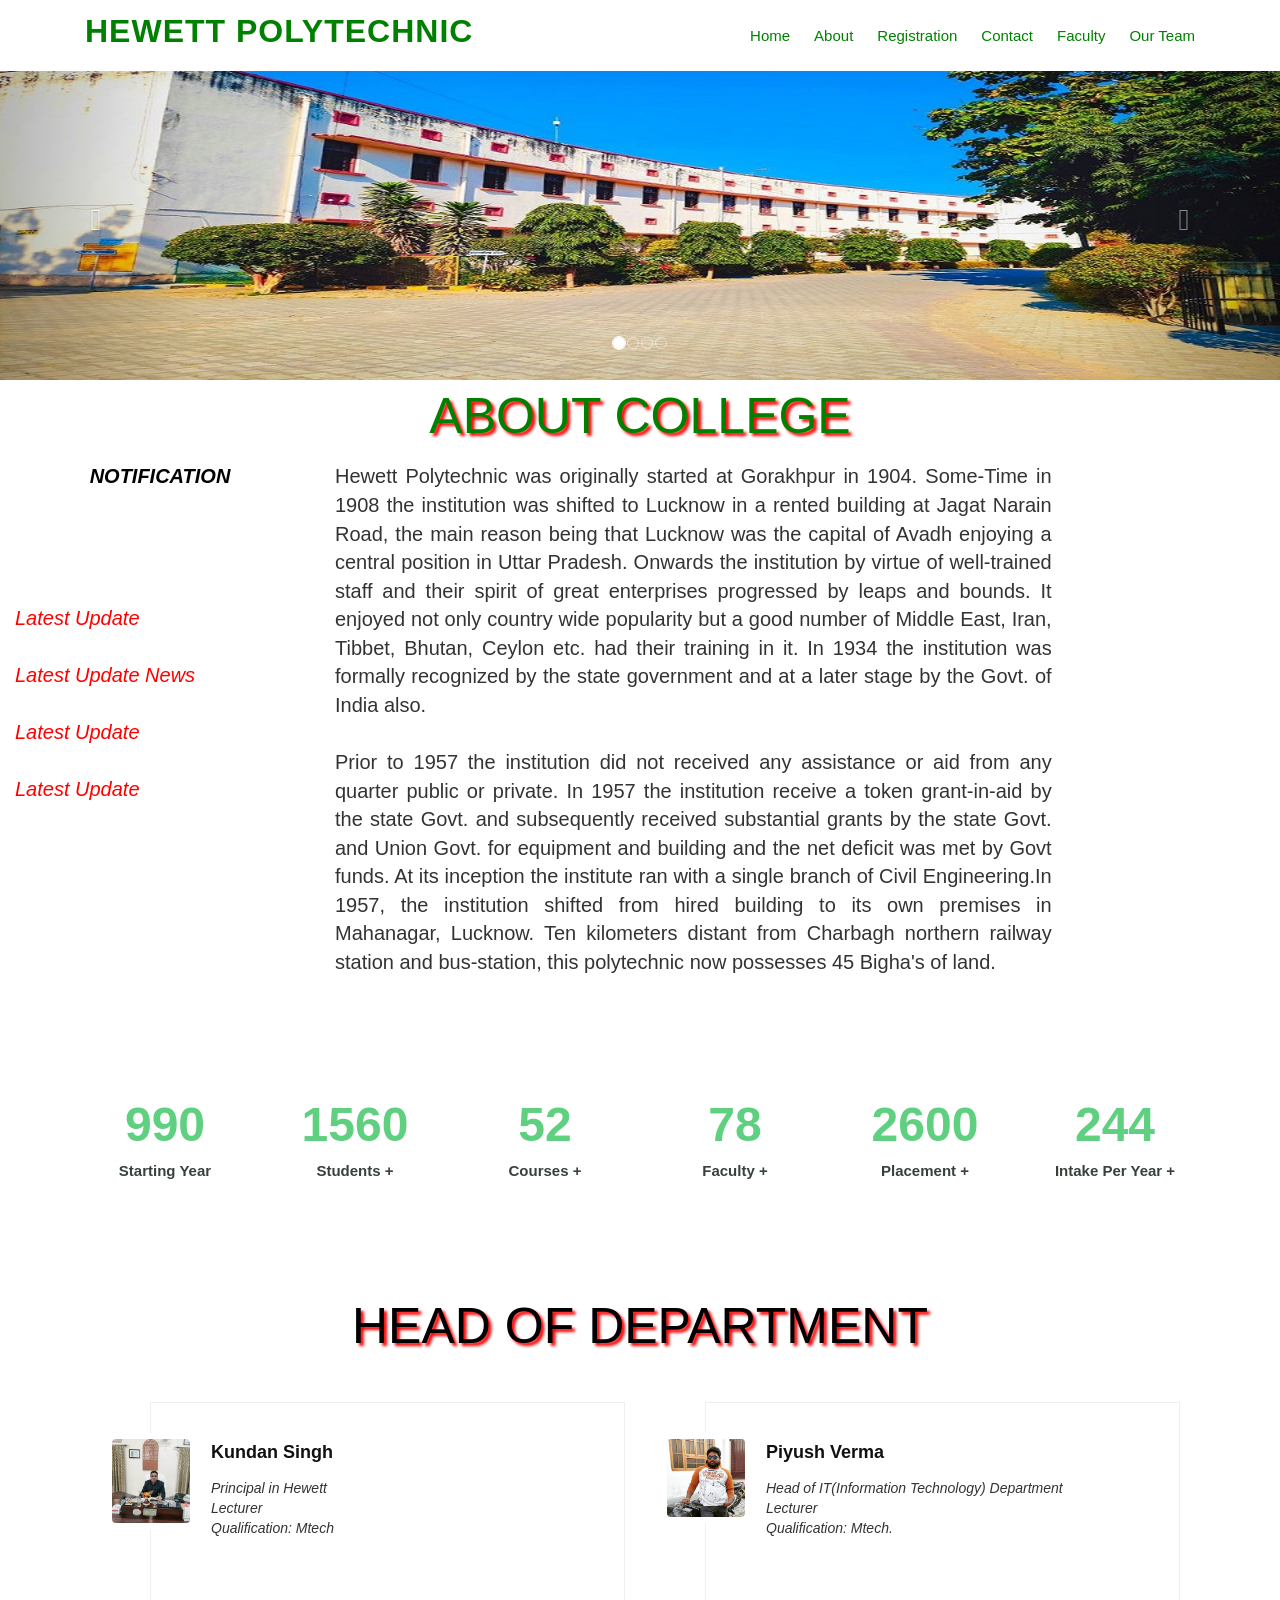
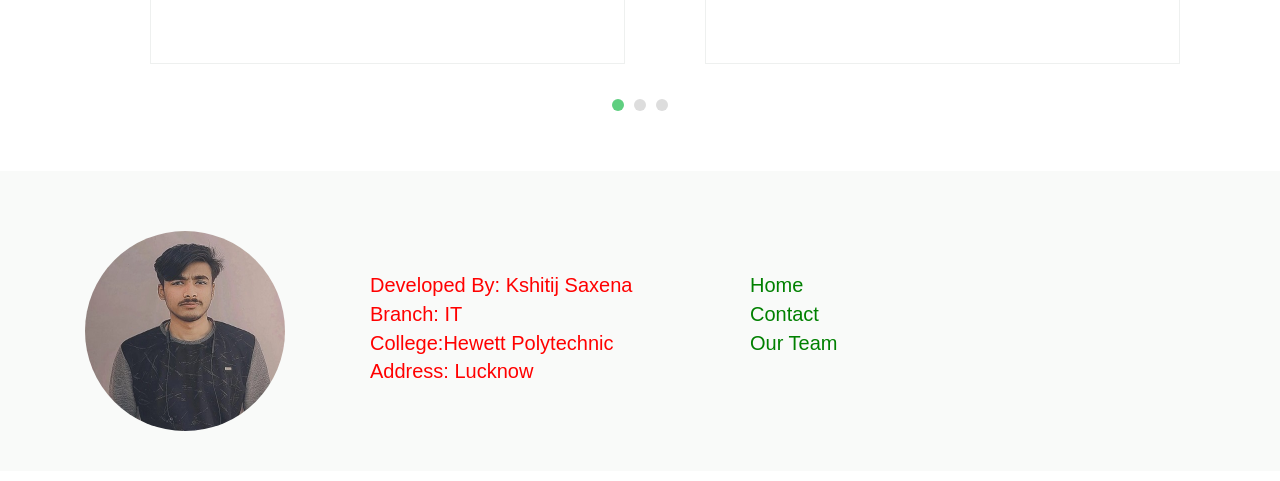
==== commit 67a31f91: "Update index.html" ====
--- a/index.html
+++ b/index.html
@@ -17,7 +17,7 @@
 <h1 class="logo mr-auto"><a href="#"> HEWETT POLYTECHNIC </a></h1>
 <nav class="nav-menu d-none d-lg-block">
 <ul>
-<li><a href="Index.htm"> Home </a></li>
+<li><a href="index.htm"> Home </a></li>
 <li><a href="About.htm"> About </a></li>
 <li><a href="Registration.htm"> Registration </a></li>
 <li><a href="Contact.htm"> Contact </a></li>
